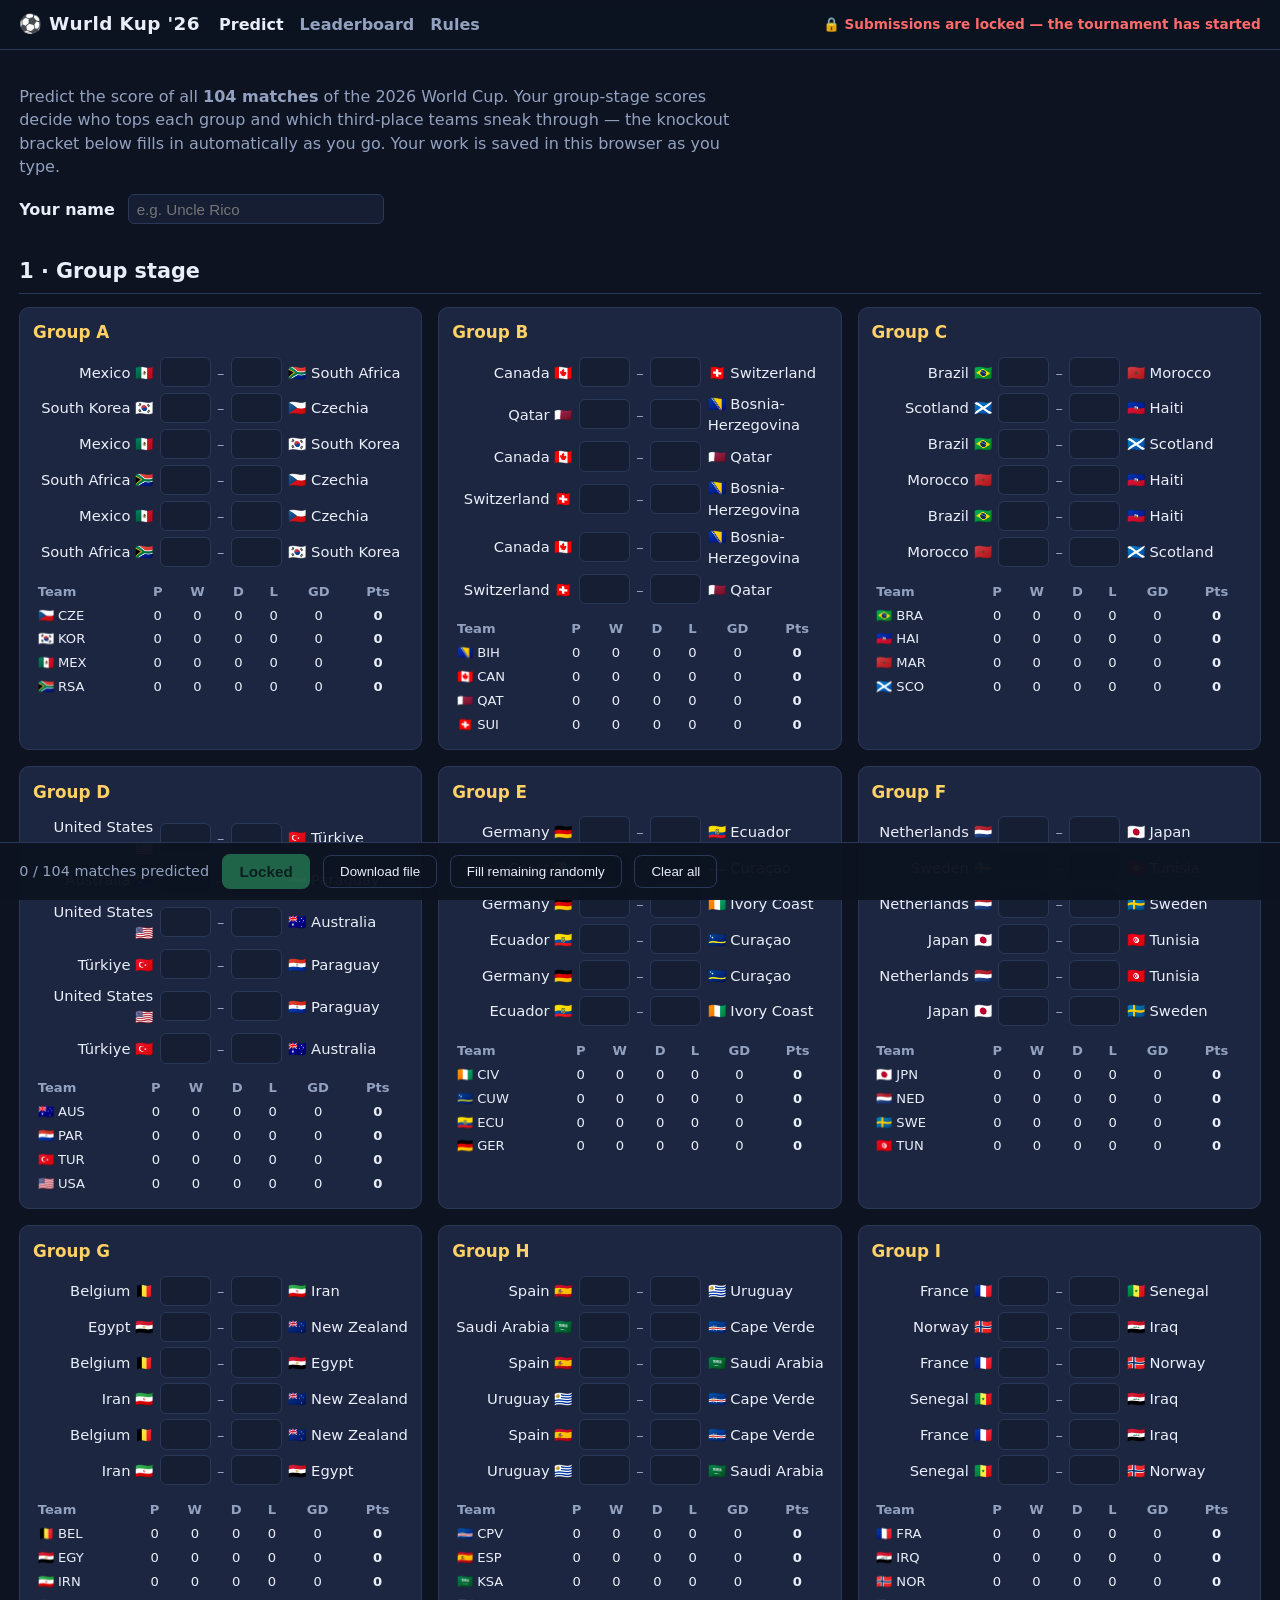
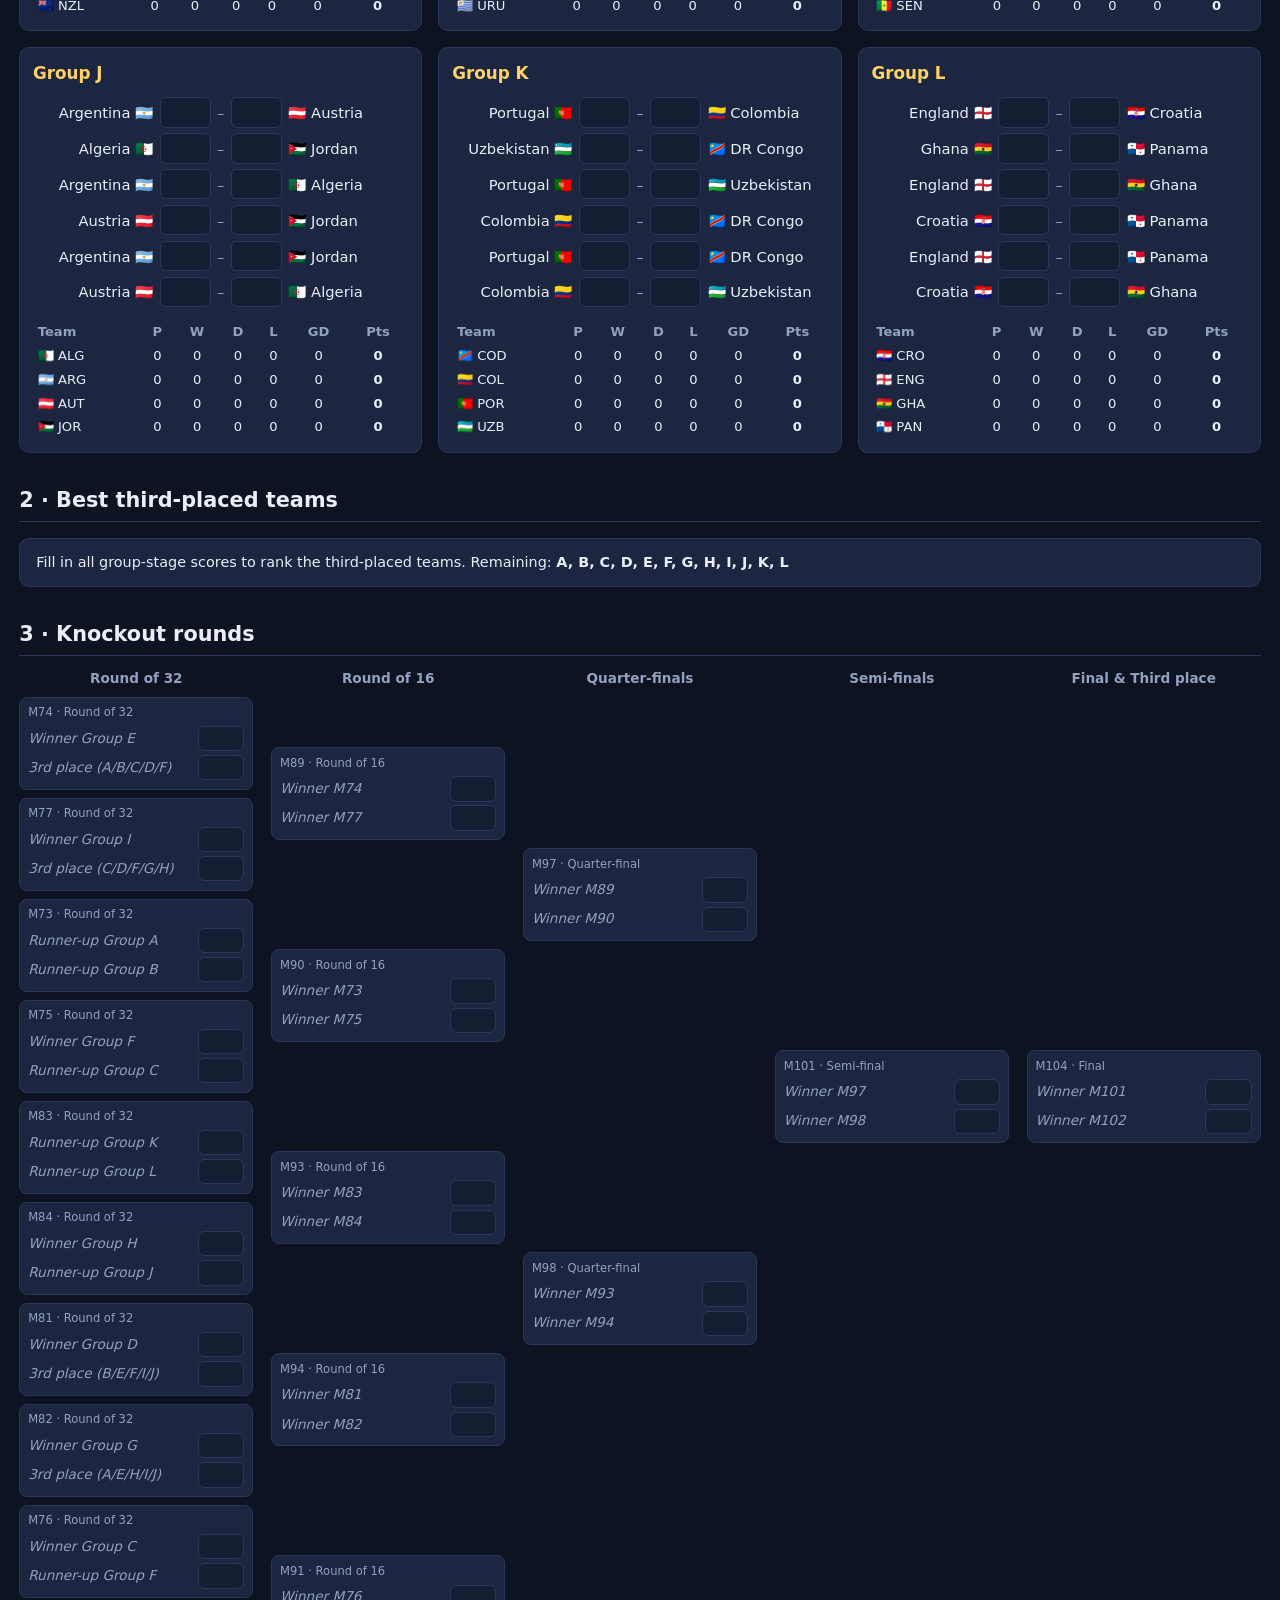
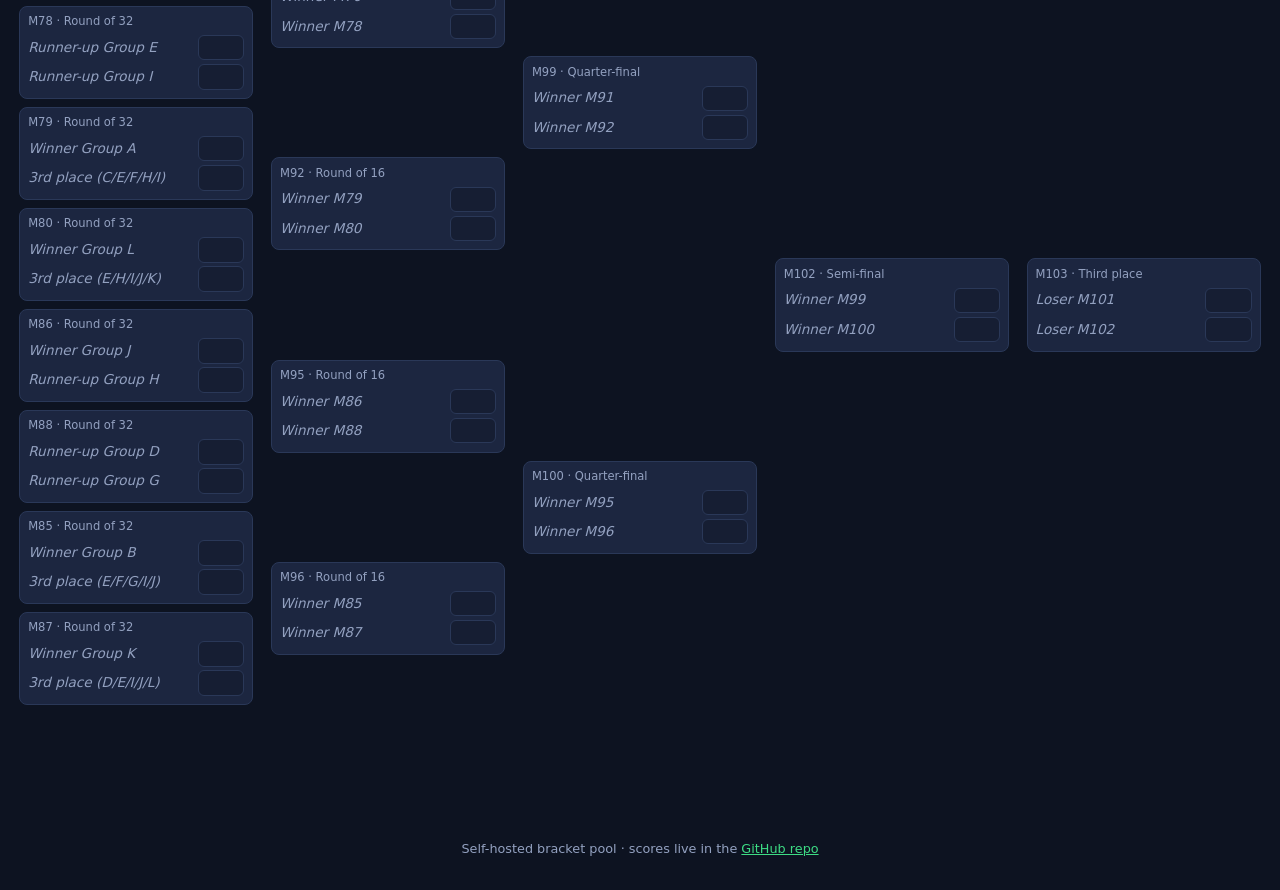
==== index.html @ 8d199bc7 "Add self-contained World Cup 2026 bracket prediction pool Static GitHub Pages site where friends and" ====
<!DOCTYPE html>
<html lang="en">
<head>
  <meta charset="UTF-8">
  <meta name="viewport" content="width=device-width, initial-scale=1.0">
  <title>Wurld Kup '26 — Bracket Predictions</title>
  <link rel="stylesheet" href="css/style.css">
  <link rel="icon" href="data:image/svg+xml,<svg xmlns=%22http://www.w3.org/2000/svg%22 viewBox=%220 0 100 100%22><text y=%22.9em%22 font-size=%2290%22>⚽</text></svg>">
</head>
<body>
  <header class="site">
    <h1><span class="ball">⚽</span>Wurld Kup '26</h1>
    <nav>
      <a href="index.html" class="active">Predict</a>
      <a href="leaderboard.html">Leaderboard</a>
      <a href="rules.html">Rules</a>
    </nav>
    <div id="lock-banner"></div>
  </header>

  <main>
    <div id="view-banner"></div>
    <p class="intro">
      Predict the score of all <strong>104 matches</strong> of the 2026 World Cup.
      Your group-stage scores decide who tops each group and which third-place teams
      sneak through — the knockout bracket below fills in automatically as you go.
      Your work is saved in this browser as you type.
    </p>

    <div class="field-row">
      <label for="display-name">Your name</label>
      <input type="text" id="display-name" maxlength="40" placeholder="e.g. Uncle Rico">
    </div>

    <h2 class="section">1 · Group stage</h2>
    <div class="groups-grid" id="groups-grid"></div>

    <h2 class="section">2 · Best third-placed teams</h2>
    <div id="thirds-panel">Fill in all group-stage scores to see which third-placed teams advance.</div>

    <h2 class="section">3 · Knockout rounds</h2>
    <div class="bracket-scroll">
      <div class="bracket" id="bracket"></div>
    </div>
    <div class="champ-banner" id="champ-banner"></div>
  </main>

  <div class="submit-bar" id="submit-bar">
    <span class="progress" id="progress"></span>
    <button class="primary" id="btn-submit">Submit bracket</button>
    <button class="ghost" id="btn-download">Download file</button>
    <button class="ghost" id="btn-random">Fill remaining randomly</button>
    <button class="ghost" id="btn-clear">Clear all</button>
  </div>

  <div id="modal-root"></div>

  <footer class="site">
    Self-hosted bracket pool · scores live in the
    <a id="repo-link" href="#">GitHub repo</a>
  </footer>

  <script type="module" src="js/app.js"></script>
</body>
</html>
---- css/style.css ----
:root {
  --bg: #0d1321;
  --bg-soft: #161e33;
  --card: #1c2640;
  --card-edge: #2a3858;
  --text: #e9eef9;
  --muted: #93a1c0;
  --accent: #3ddc84;
  --accent-2: #ffd166;
  --danger: #ff6b6b;
  --qualify: rgba(61, 220, 132, 0.14);
  --third: rgba(255, 209, 102, 0.12);
}

* { box-sizing: border-box; }

body {
  margin: 0;
  font-family: "Segoe UI", system-ui, -apple-system, sans-serif;
  background: var(--bg);
  color: var(--text);
  line-height: 1.45;
}

a { color: var(--accent); }

header.site {
  position: sticky;
  top: 0;
  z-index: 50;
  background: rgba(13, 19, 33, 0.95);
  backdrop-filter: blur(6px);
  border-bottom: 1px solid var(--card-edge);
  padding: 0.7rem 1.2rem;
  display: flex;
  align-items: center;
  gap: 1.2rem;
  flex-wrap: wrap;
}

header.site h1 {
  font-size: 1.15rem;
  margin: 0;
  letter-spacing: 0.02em;
}

header.site h1 .ball { margin-right: 0.4rem; }

header.site nav { display: flex; gap: 1rem; }
header.site nav a { color: var(--muted); text-decoration: none; font-weight: 600; }
header.site nav a:hover, header.site nav a.active { color: var(--text); }

#lock-banner {
  margin-left: auto;
  font-size: 0.85rem;
  color: var(--accent-2);
}
#lock-banner.locked { color: var(--danger); font-weight: 700; }

main { max-width: 1280px; margin: 0 auto; padding: 1.2rem; }

.intro { color: var(--muted); max-width: 70ch; }

.notice {
  background: var(--bg-soft);
  border: 1px solid var(--card-edge);
  border-left: 4px solid var(--accent-2);
  padding: 0.7rem 1rem;
  border-radius: 8px;
  margin: 1rem 0;
}
.notice.error { border-left-color: var(--danger); }

h2.section {
  margin: 2rem 0 0.8rem;
  font-size: 1.3rem;
  border-bottom: 1px solid var(--card-edge);
  padding-bottom: 0.4rem;
}

.field-row { display: flex; gap: 0.8rem; align-items: center; flex-wrap: wrap; margin: 0.8rem 0; }
.field-row label { font-weight: 600; }

input[type="text"], input[type="number"], select {
  background: var(--bg-soft);
  color: var(--text);
  border: 1px solid var(--card-edge);
  border-radius: 6px;
  padding: 0.35rem 0.5rem;
  font-size: 0.95rem;
}
input[type="text"] { min-width: 16rem; }
input[type="number"] { width: 3.2rem; text-align: center; }
input:focus { outline: 2px solid var(--accent); outline-offset: -1px; }
input:disabled, select:disabled { opacity: 0.6; }

/* Group cards */
.groups-grid {
  display: grid;
  grid-template-columns: repeat(auto-fill, minmax(330px, 1fr));
  gap: 1rem;
}

.group-card {
  background: var(--card);
  border: 1px solid var(--card-edge);
  border-radius: 10px;
  padding: 0.8rem;
}
.group-card h3 { margin: 0 0 0.6rem; font-size: 1.05rem; color: var(--accent-2); }

.gmatch {
  display: grid;
  grid-template-columns: 1fr auto auto auto 1fr;
  align-items: center;
  gap: 0.4rem;
  padding: 0.18rem 0;
  font-size: 0.92rem;
}
.gmatch .t-home { text-align: right; }
.gmatch .t-away { text-align: left; }
.gmatch .dash { color: var(--muted); }

table.mini-table {
  width: 100%;
  margin-top: 0.6rem;
  border-collapse: collapse;
  font-size: 0.82rem;
}
table.mini-table th, table.mini-table td { padding: 0.15rem 0.3rem; text-align: center; }
table.mini-table th { color: var(--muted); font-weight: 600; }
table.mini-table td:first-child, table.mini-table th:first-child { text-align: left; }
table.mini-table tr.q1, table.mini-table tr.q2 { background: var(--qualify); }
table.mini-table tr.q3 { background: var(--third); }

/* Thirds panel */
#thirds-panel {
  background: var(--card);
  border: 1px solid var(--card-edge);
  border-radius: 10px;
  padding: 0.8rem 1rem;
  margin: 1rem 0;
  font-size: 0.9rem;
}
#thirds-panel .third-chip {
  display: inline-block;
  margin: 0.15rem 0.3rem 0.15rem 0;
  padding: 0.15rem 0.55rem;
  border-radius: 999px;
  background: var(--bg-soft);
  border: 1px solid var(--card-edge);
}
#thirds-panel .third-chip.in { border-color: var(--accent); }
#thirds-panel .third-chip.out { opacity: 0.45; }

/* Bracket */
.bracket-scroll { overflow-x: auto; padding-bottom: 0.8rem; }
.bracket {
  display: flex;
  gap: 1.1rem;
  min-width: 1150px;
  align-items: stretch;
}
.round-col { display: flex; flex-direction: column; flex: 1; min-width: 180px; }
.round-col h4 { text-align: center; margin: 0 0 0.5rem; color: var(--muted); font-size: 0.85rem; }
.round-col .matches {
  display: flex;
  flex-direction: column;
  justify-content: space-around;
  flex: 1;
  gap: 0.5rem;
}

.ko-match {
  background: var(--card);
  border: 1px solid var(--card-edge);
  border-radius: 8px;
  padding: 0.4rem 0.5rem;
  font-size: 0.85rem;
}
.ko-match .mnum { color: var(--muted); font-size: 0.72rem; margin-bottom: 0.2rem; }
.ko-row {
  display: grid;
  grid-template-columns: 1fr auto;
  align-items: center;
  gap: 0.4rem;
  padding: 0.12rem 0;
}
.ko-row .team { overflow: hidden; text-overflow: ellipsis; white-space: nowrap; }
.ko-row .team.tbd { color: var(--muted); font-style: italic; }
.ko-row .team.adv { color: var(--accent); font-weight: 700; }
.ko-match input[type="number"] { width: 2.9rem; padding: 0.2rem 0.3rem; }
.pens-row { margin-top: 0.3rem; font-size: 0.78rem; color: var(--accent-2); display: flex; gap: 0.5rem; align-items: center; flex-wrap: wrap; }
.pens-row button {
  background: var(--bg-soft);
  color: var(--text);
  border: 1px solid var(--card-edge);
  border-radius: 6px;
  padding: 0.1rem 0.5rem;
  cursor: pointer;
  font-size: 0.78rem;
}
.pens-row button.sel { border-color: var(--accent); color: var(--accent); font-weight: 700; }

.champ-banner {
  margin-top: 0.8rem;
  text-align: center;
  font-size: 1.2rem;
}
.champ-banner strong { color: var(--accent-2); }

/* Submit bar */
.submit-bar {
  position: sticky;
  bottom: 0;
  background: rgba(13, 19, 33, 0.97);
  border-top: 1px solid var(--card-edge);
  padding: 0.7rem 1.2rem;
  display: flex;
  gap: 0.8rem;
  align-items: center;
  flex-wrap: wrap;
  z-index: 40;
}
.submit-bar .progress { color: var(--muted); font-size: 0.9rem; }

button.primary, a.button-primary {
  background: var(--accent);
  color: #07301c;
  font-weight: 700;
  border: none;
  border-radius: 8px;
  padding: 0.55rem 1.1rem;
  font-size: 0.95rem;
  cursor: pointer;
  text-decoration: none;
  display: inline-block;
}
button.primary:disabled { opacity: 0.4; cursor: not-allowed; }
button.ghost {
  background: transparent;
  color: var(--text);
  border: 1px solid var(--card-edge);
  border-radius: 8px;
  padding: 0.5rem 1rem;
  cursor: pointer;
}

/* Modal */
.modal-backdrop {
  position: fixed; inset: 0;
  background: rgba(0, 0, 0, 0.65);
  display: flex; align-items: center; justify-content: center;
  z-index: 100;
  padding: 1rem;
}
.modal {
  background: var(--card);
  border: 1px solid var(--card-edge);
  border-radius: 12px;
  max-width: 560px;
  width: 100%;
  padding: 1.2rem 1.4rem;
  max-height: 90vh;
  overflow-y: auto;
}
.modal h3 { margin-top: 0; }
.modal ol { padding-left: 1.2rem; }
.modal .errors { color: var(--danger); }
.modal textarea {
  width: 100%; height: 6rem;
  background: var(--bg-soft); color: var(--muted);
  border: 1px solid var(--card-edge); border-radius: 6px;
  font-family: monospace; font-size: 0.75rem;
}

/* Leaderboard */
table.board {
  width: 100%;
  border-collapse: collapse;
  font-size: 0.92rem;
}
table.board th, table.board td {
  padding: 0.45rem 0.6rem;
  text-align: right;
  border-bottom: 1px solid var(--card-edge);
}
table.board th:nth-child(-n+2), table.board td:nth-child(-n+2) { text-align: left; }
table.board th { color: var(--muted); font-size: 0.8rem; text-transform: uppercase; letter-spacing: 0.05em; }
table.board tr.expandable { cursor: pointer; }
table.board tr.expandable:hover { background: var(--bg-soft); }
table.board td.total { font-weight: 700; color: var(--accent); }
table.board tr.rank-1 td:first-child::before { content: "🏆 "; }

.detail-row td { background: var(--bg-soft); padding: 0.6rem 1rem; }
table.detail {
  width: 100%; border-collapse: collapse; font-size: 0.82rem;
}
table.detail th, table.detail td { padding: 0.2rem 0.5rem; text-align: left; border-bottom: 1px solid var(--card-edge); }
table.detail td.pts { text-align: right; }
table.detail tr.scored td.pts { color: var(--accent); font-weight: 600; }

.rules-box {
  background: var(--card);
  border: 1px solid var(--card-edge);
  border-radius: 10px;
  padding: 1rem 1.3rem;
  margin: 1rem 0;
}
.rules-box table { border-collapse: collapse; margin: 0.5rem 0; }
.rules-box th, .rules-box td { border: 1px solid var(--card-edge); padding: 0.3rem 0.7rem; font-size: 0.88rem; }

footer.site {
  text-align: center;
  color: var(--muted);
  font-size: 0.8rem;
  padding: 2rem 1rem;
}
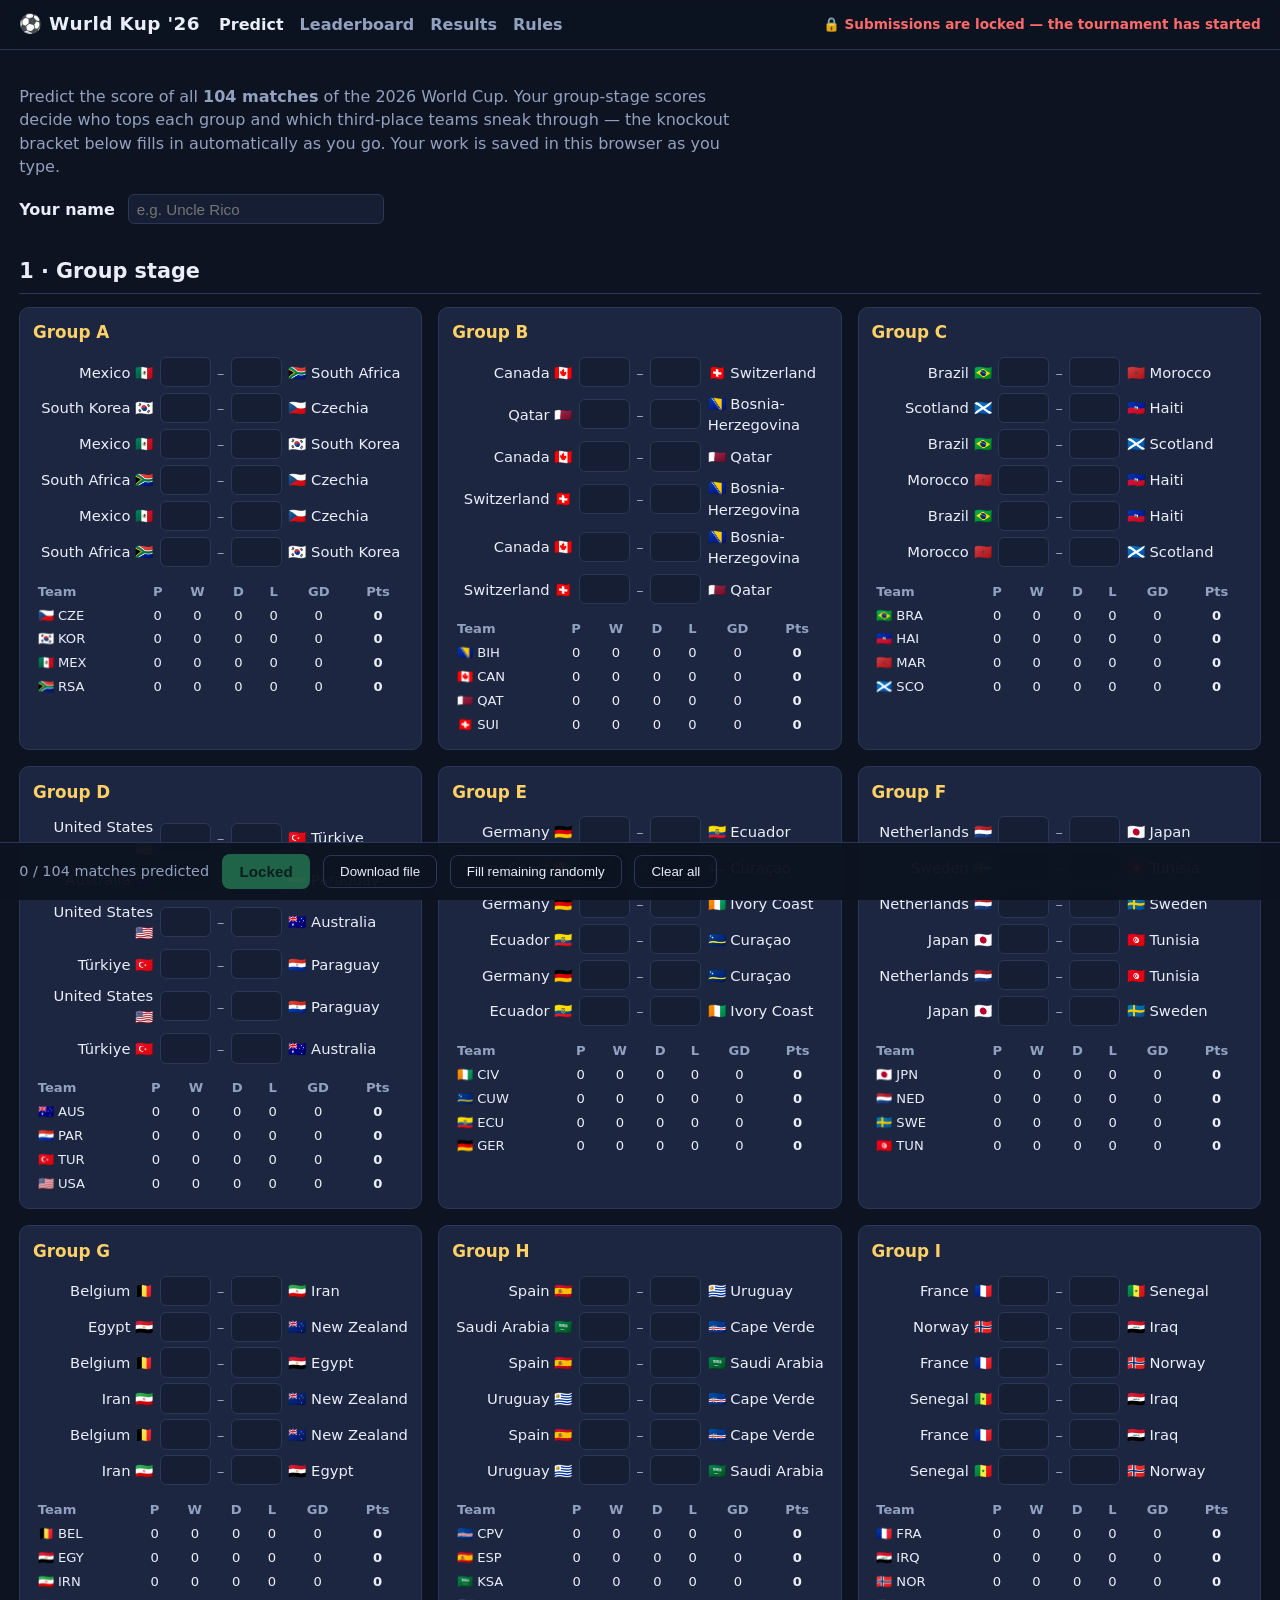
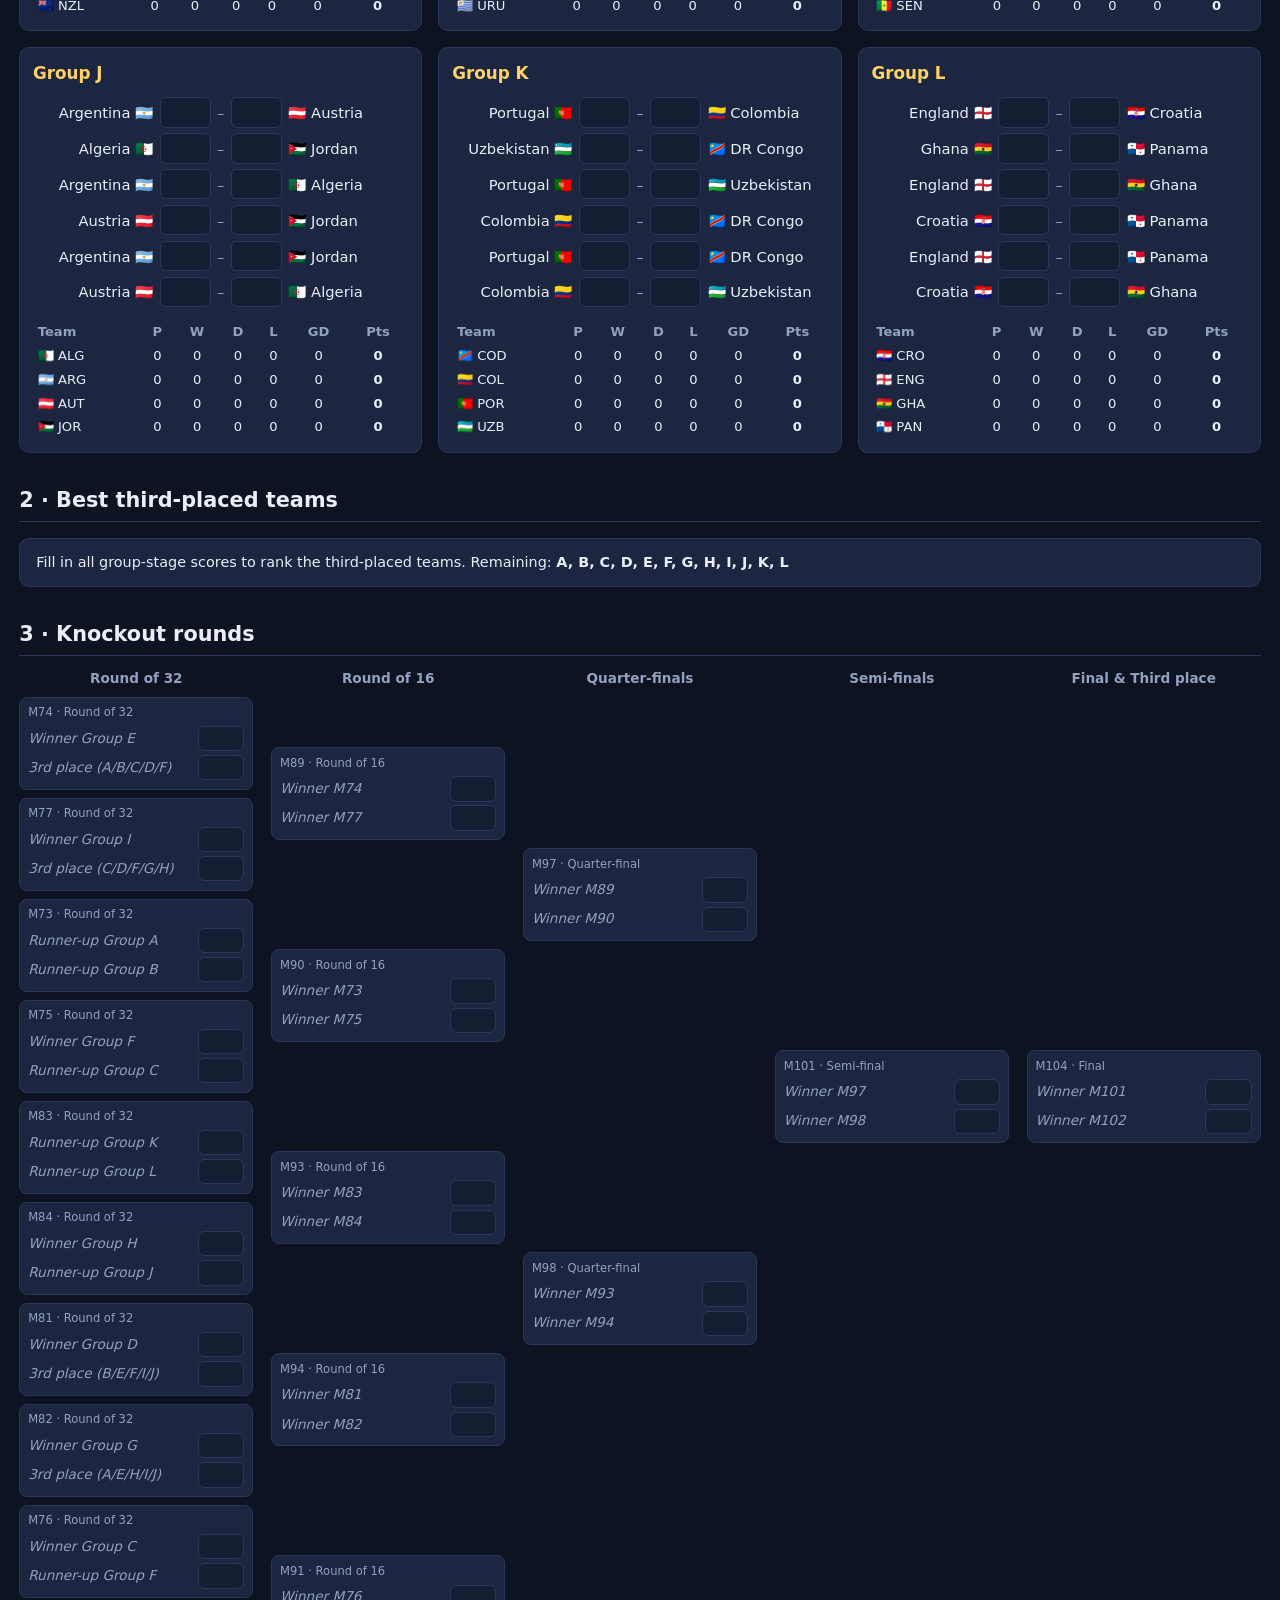
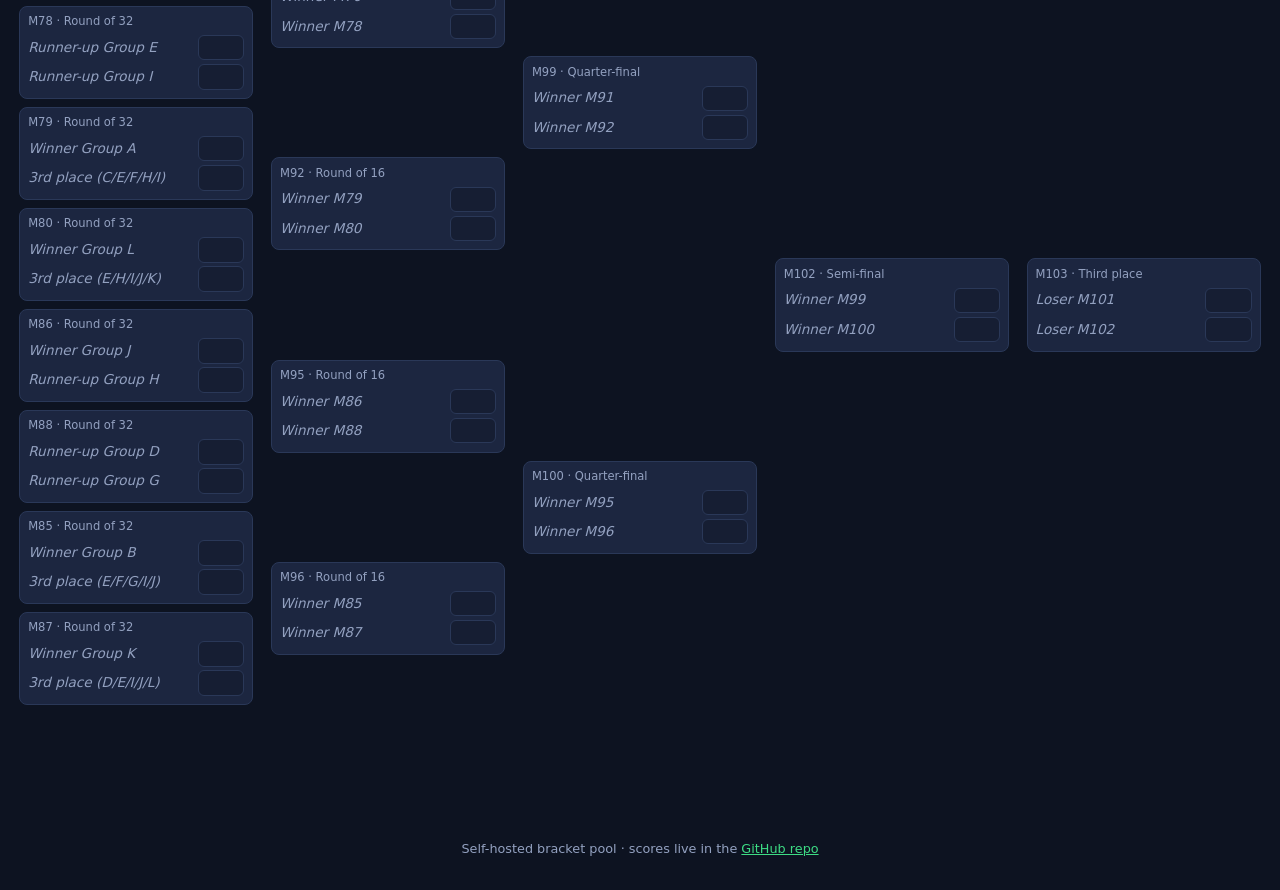
==== commit 2cbc3637: "Add Results tab: chronological schedule with per-match predictions New results.html + js/results.js " ====
--- a/index.html
+++ b/index.html
@@ -2,6 +2,7 @@
 <html lang="en">
 <head>
   <meta charset="UTF-8">
+  <meta name="robots" content="noindex, nofollow">
   <meta name="viewport" content="width=device-width, initial-scale=1.0">
   <title>Wurld Kup '26 — Bracket Predictions</title>
   <link rel="stylesheet" href="css/style.css">
@@ -13,6 +14,7 @@
     <nav>
       <a href="index.html" class="active">Predict</a>
       <a href="leaderboard.html">Leaderboard</a>
+      <a href="results.html">Results</a>
       <a href="rules.html">Rules</a>
     </nav>
     <div id="lock-banner"></div>
--- a/css/style.css
+++ b/css/style.css
@@ -316,3 +316,55 @@
   font-size: 0.8rem;
   padding: 2rem 1rem;
 }
+
+/* ---------------------------------------------------------------------------
+   Results / schedule page */
+.schedule { display: flex; flex-direction: column; gap: 1.4rem; }
+.sched-section > h3 {
+  margin: 0 0 0.5rem;
+  font-size: 0.95rem;
+  color: var(--accent-2);
+  border-bottom: 1px solid var(--card-edge);
+  padding-bottom: 0.3rem;
+}
+.match-list { display: flex; flex-direction: column; gap: 0.35rem; }
+.match-row {
+  display: grid;
+  grid-template-columns: 5.6rem 1fr 3.6rem 1fr 1.2rem;
+  align-items: center;
+  gap: 0.5rem;
+  padding: 0.5rem 0.8rem;
+  background: var(--card);
+  border: 1px solid var(--card-edge);
+  border-left: 3px solid var(--card-edge);
+  border-radius: 8px;
+  cursor: pointer;
+}
+.match-row:hover { background: var(--bg-soft); }
+.match-row.played { border-left-color: var(--accent); }
+.match-row .tag { color: var(--muted); font-size: 0.72rem; white-space: nowrap; }
+.match-row .side { overflow: hidden; text-overflow: ellipsis; white-space: nowrap; }
+.match-row .side.home { text-align: right; }
+.match-row .side.away { text-align: left; }
+.match-row .score { font-weight: 700; text-align: center; }
+.match-row .score.tbd { color: var(--muted); font-weight: 400; font-style: italic; }
+.match-row .chev { color: var(--muted); text-align: center; font-size: 0.8rem; }
+.match-detail {
+  background: var(--bg-soft);
+  border: 1px solid var(--card-edge);
+  border-radius: 8px;
+  padding: 0.55rem 0.9rem;
+  margin: 0.1rem 0 0.25rem;
+}
+.match-detail .match-result { margin: 0 0 0.4rem; font-size: 0.9rem; }
+.match-detail .match-result.muted { color: var(--muted); font-style: italic; }
+.match-detail table.detail { width: 100%; }
+
+@media (max-width: 560px) {
+  .match-row { grid-template-columns: 1fr 3rem 1fr; grid-template-areas: "tag tag chev" "home score away"; }
+  .match-row .tag { grid-area: tag; }
+  .match-row .chev { grid-area: chev; }
+  .match-row .side.home { grid-area: home; }
+  .match-row .score { grid-area: score; }
+  .match-row .side.away { grid-area: away; }
+}
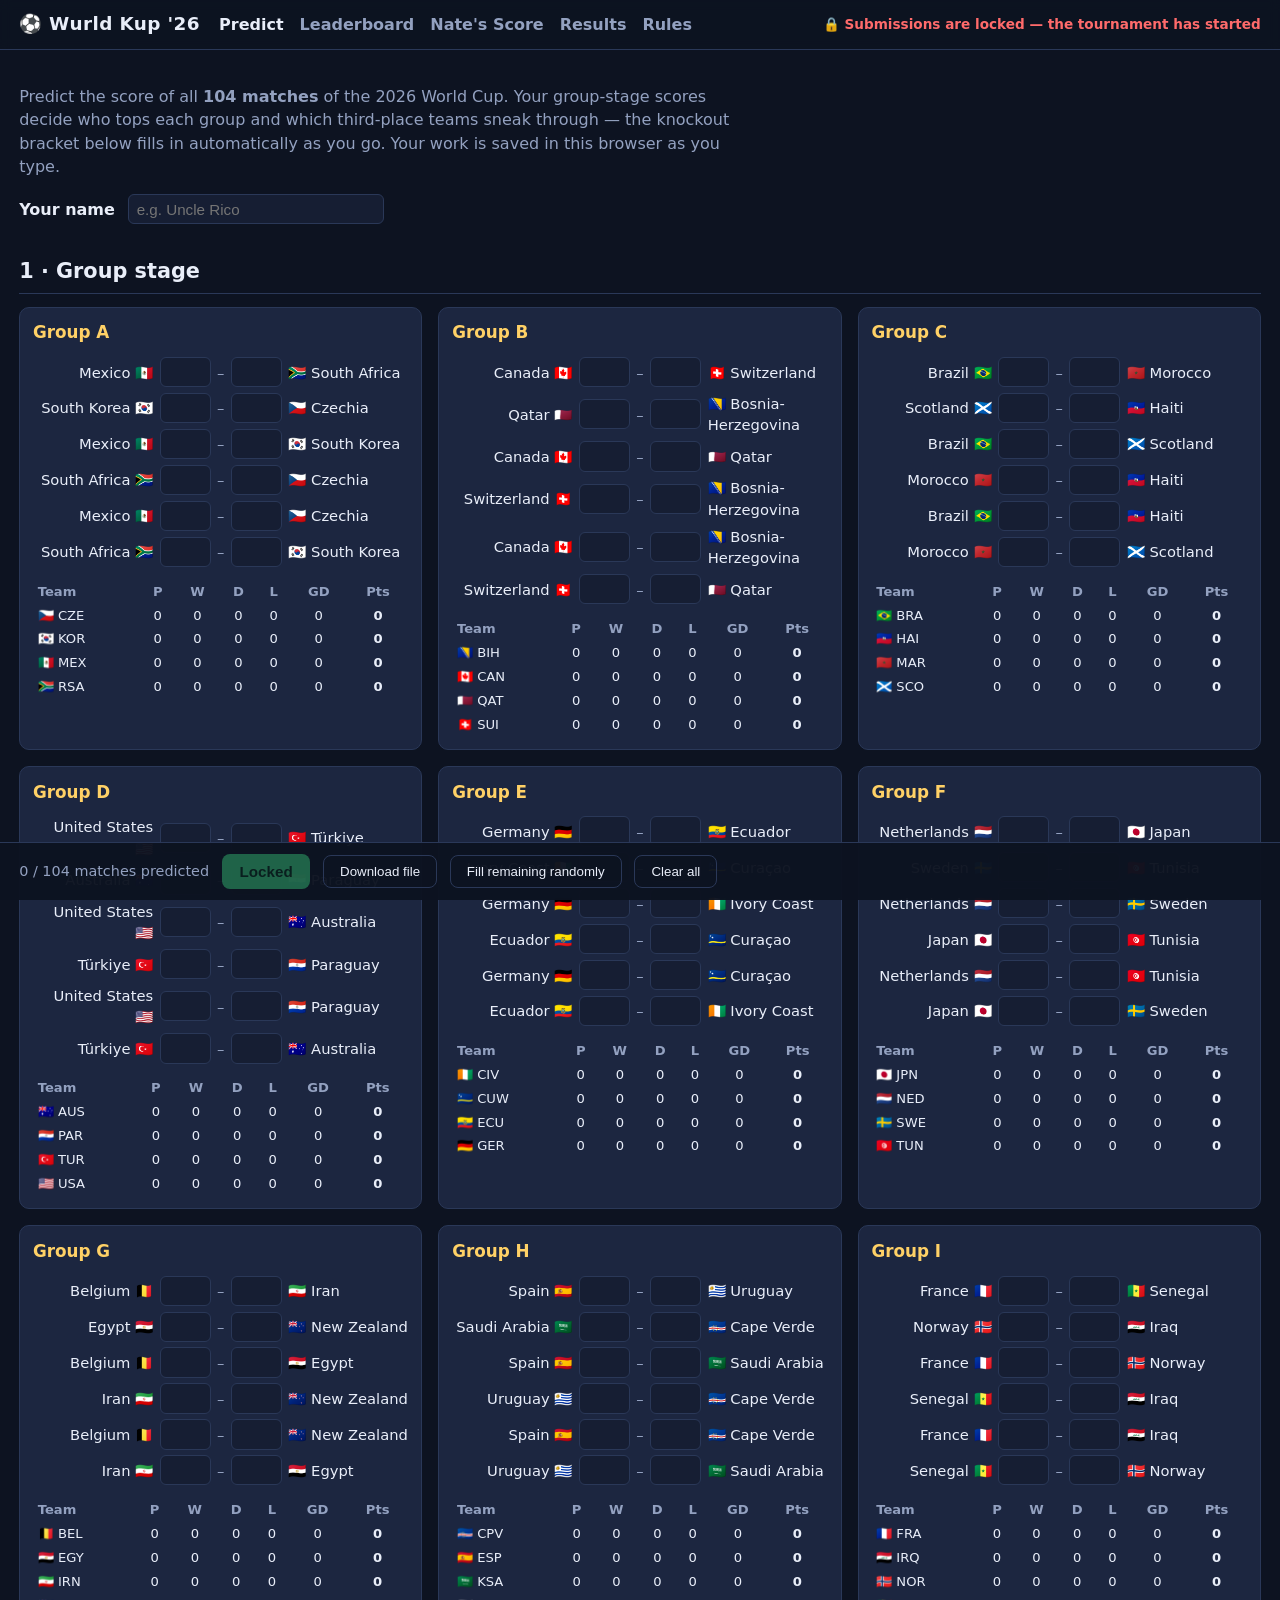
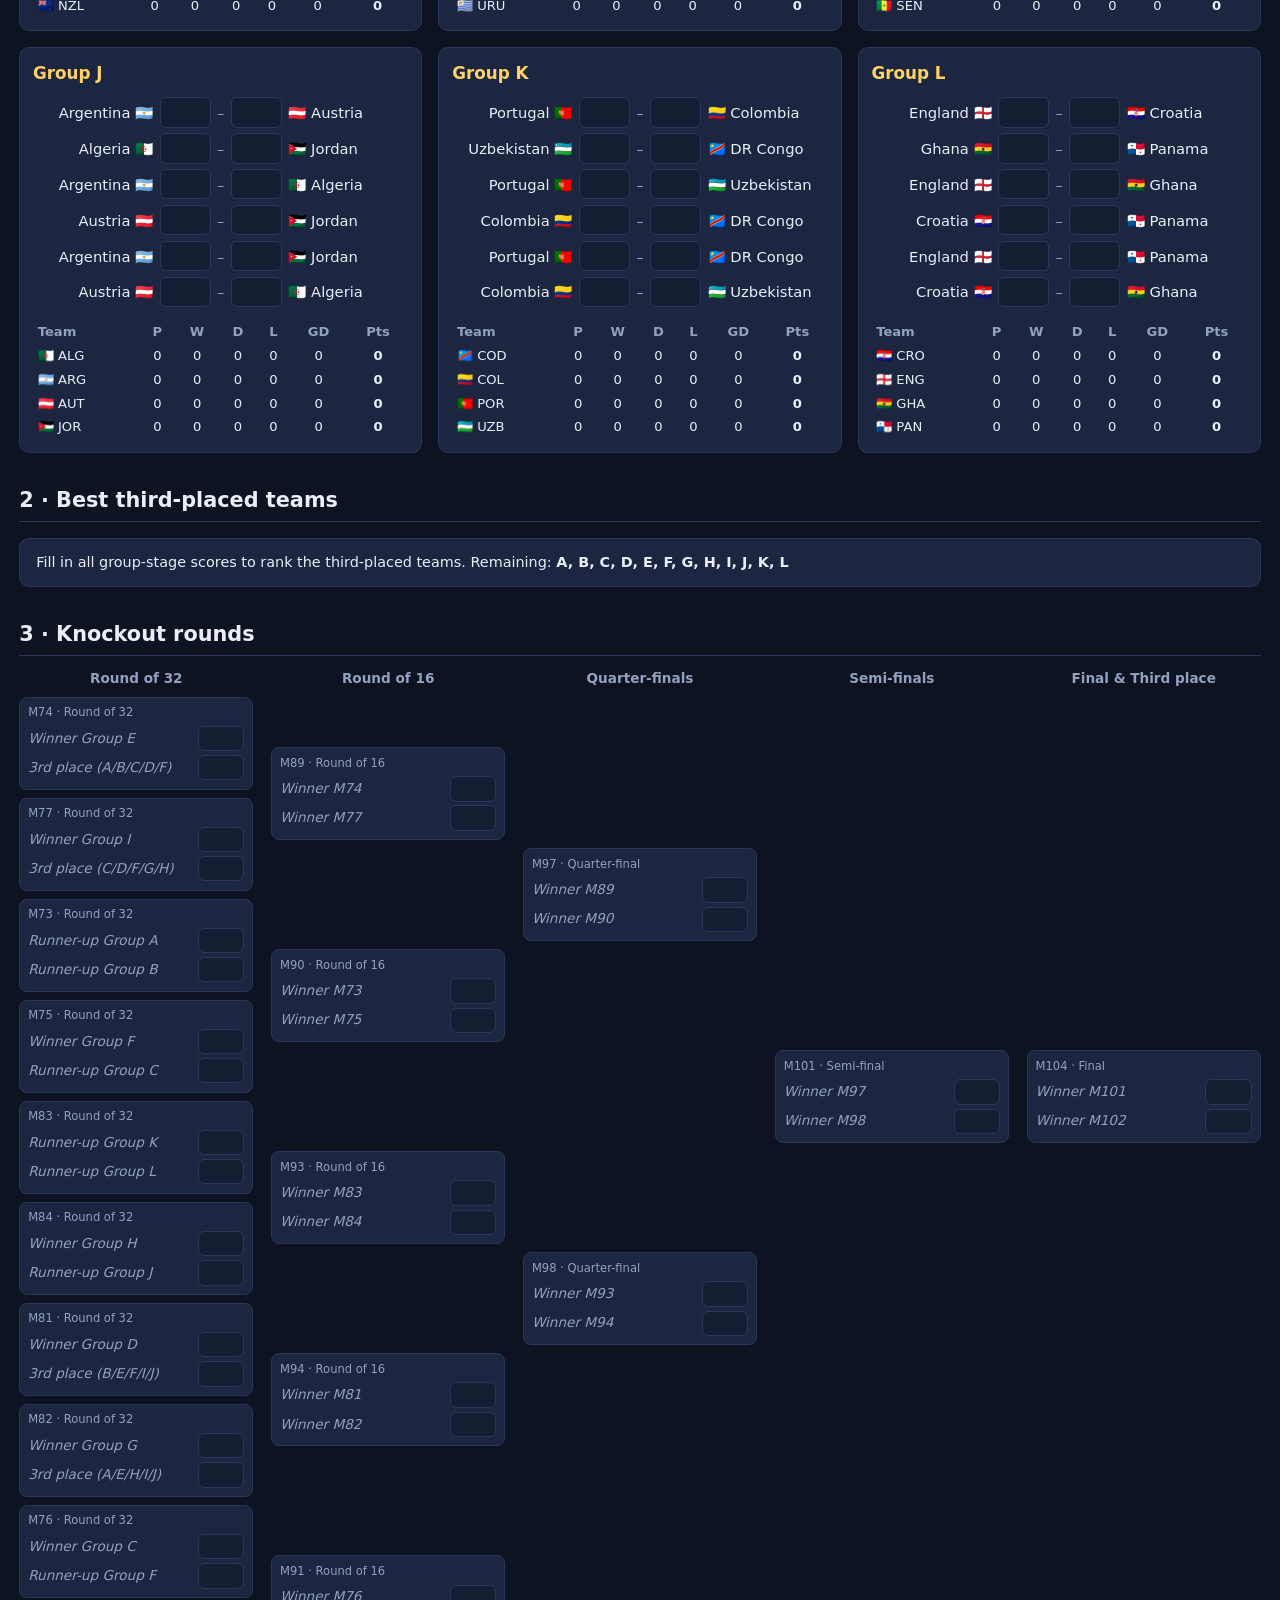
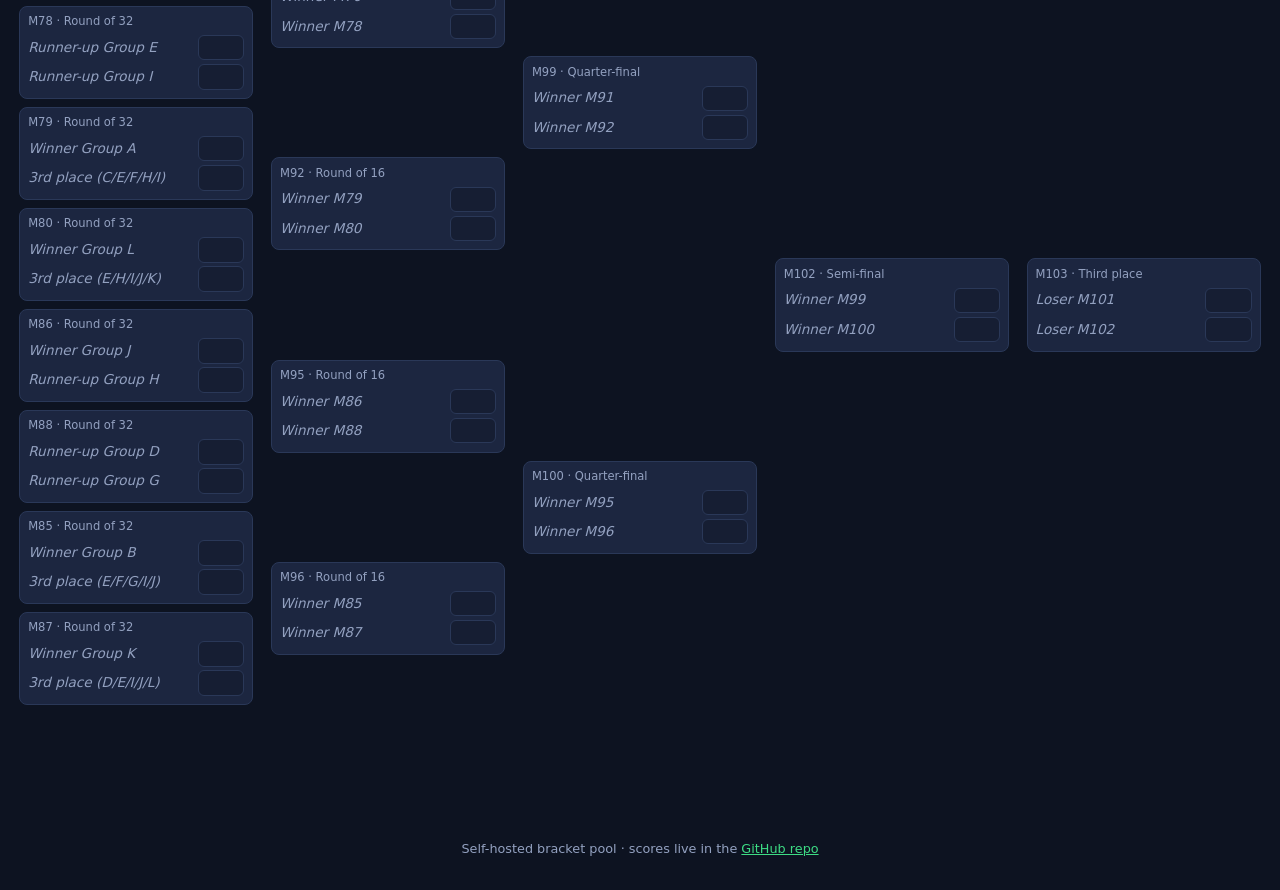
==== commit e18876fd: "Add Nate's Score tab with original scoring Add a new "Nate's Score" leaderboard tab that scores brac" ====
--- a/index.html
+++ b/index.html
@@ -14,6 +14,7 @@
     <nav>
       <a href="index.html" class="active">Predict</a>
       <a href="leaderboard.html">Leaderboard</a>
+      <a href="nates-score.html">Nate's Score</a>
       <a href="results.html">Results</a>
       <a href="rules.html">Rules</a>
     </nav>
--- a/css/style.css
+++ b/css/style.css
@@ -356,6 +356,7 @@
   padding: 0.55rem 0.9rem;
   margin: 0.1rem 0 0.25rem;
 }
+.match-detail .match-meta { margin: 0 0 0.3rem; font-size: 0.75rem; color: var(--muted); }
 .match-detail .match-result { margin: 0 0 0.4rem; font-size: 0.9rem; }
 .match-detail .match-result.muted { color: var(--muted); font-style: italic; }
 .match-detail table.detail { width: 100%; }
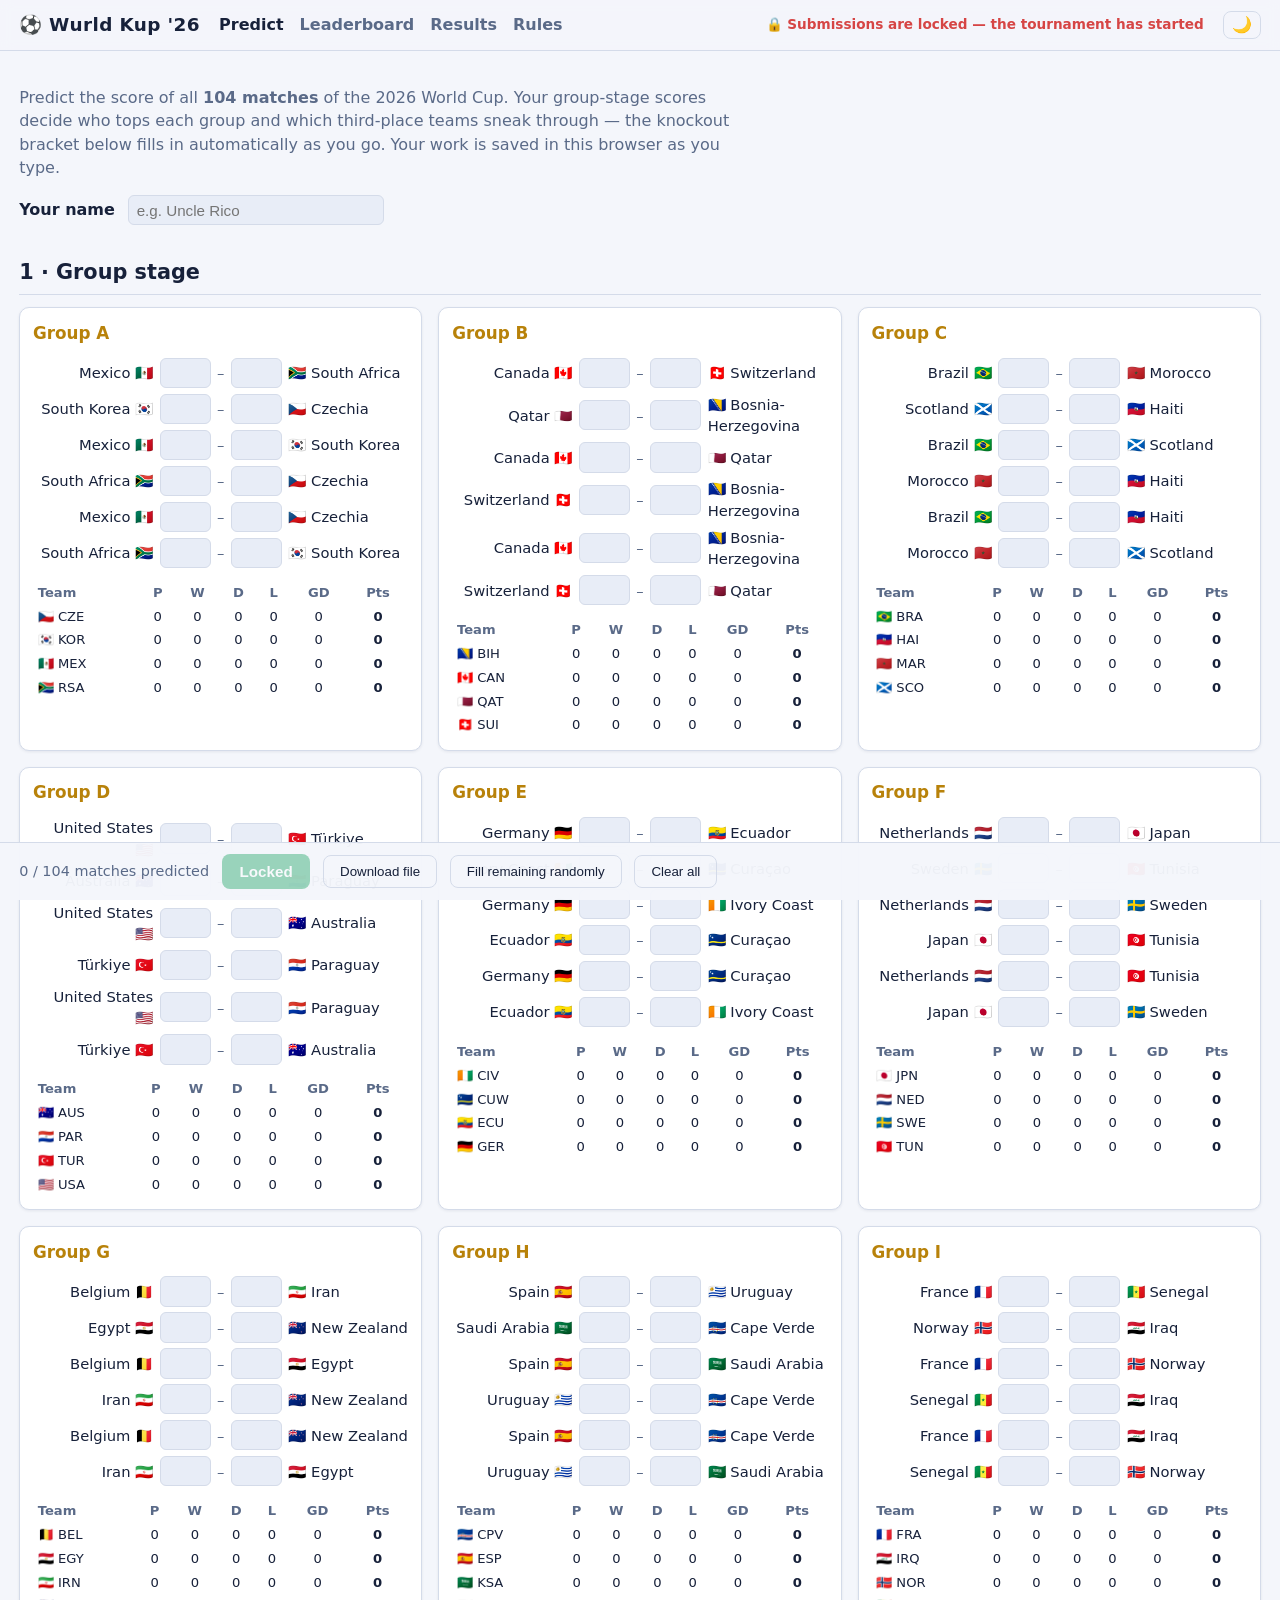
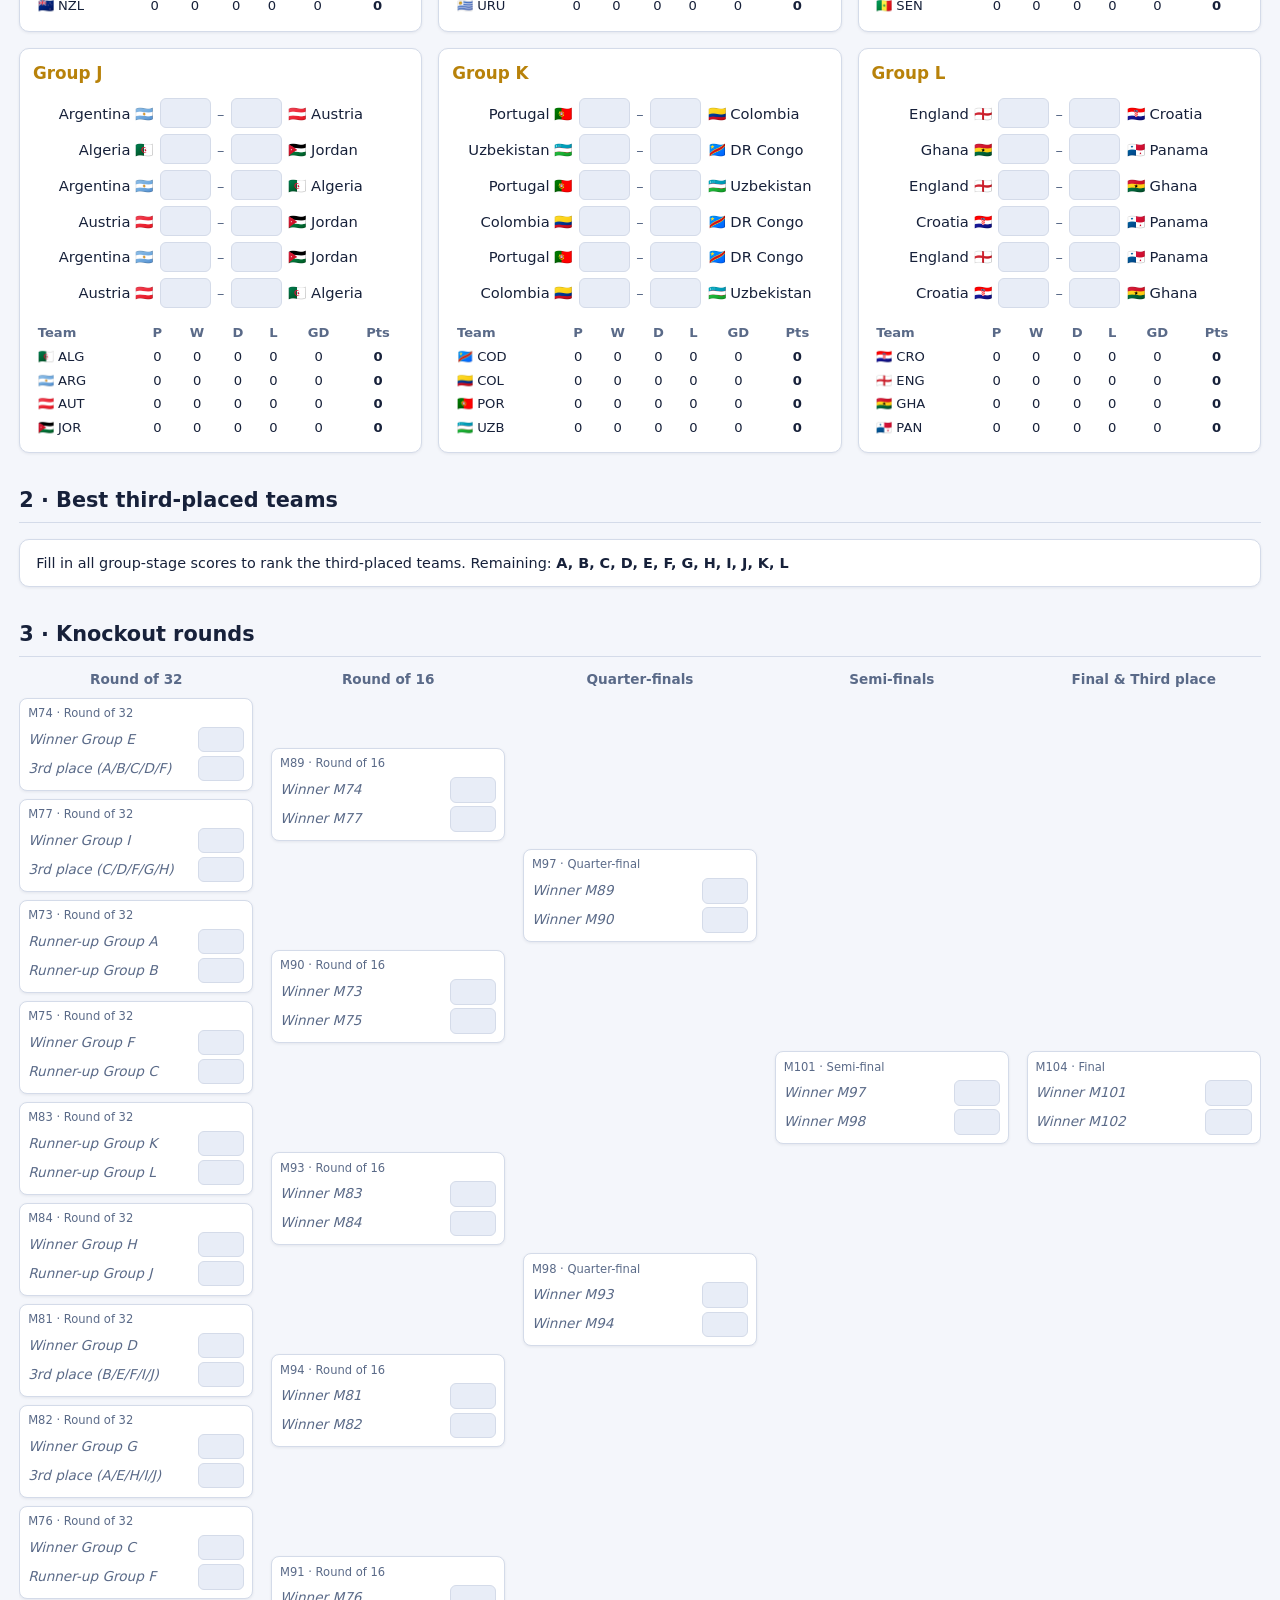
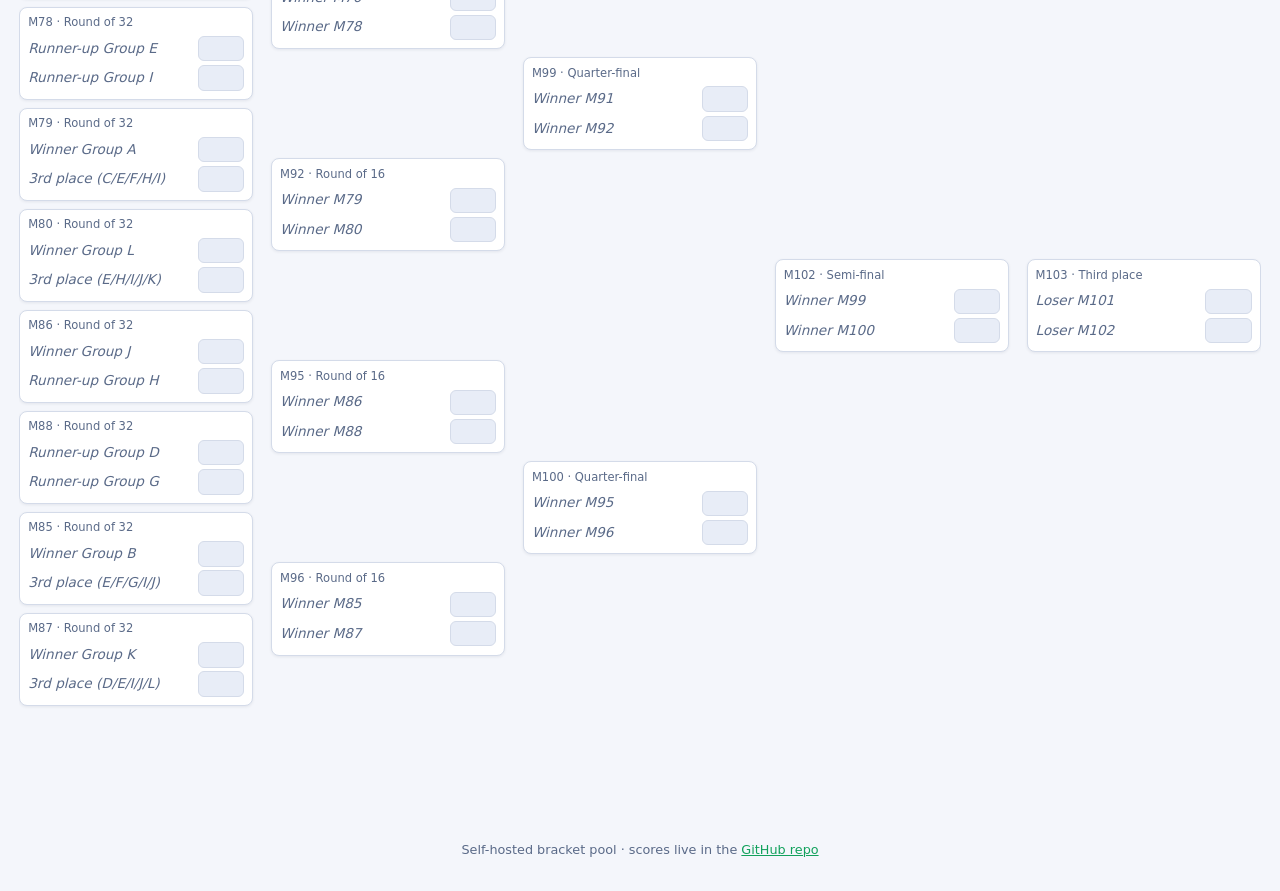
==== commit 95c4ff05: "Add light mode with theme toggle Introduce a light color palette alongside the existing dark one, dr" ====
--- a/index.html
+++ b/index.html
@@ -6,6 +6,7 @@
   <meta name="viewport" content="width=device-width, initial-scale=1.0">
   <title>Wurld Kup '26 — Bracket Predictions</title>
   <link rel="stylesheet" href="css/style.css">
+  <script src="js/theme.js"></script>
   <link rel="icon" href="data:image/svg+xml,<svg xmlns=%22http://www.w3.org/2000/svg%22 viewBox=%220 0 100 100%22><text y=%22.9em%22 font-size=%2290%22>⚽</text></svg>">
 </head>
 <body>
@@ -14,7 +15,6 @@
     <nav>
       <a href="index.html" class="active">Predict</a>
       <a href="leaderboard.html">Leaderboard</a>
-      <a href="nates-score.html">Nate's Score</a>
       <a href="results.html">Results</a>
       <a href="rules.html">Rules</a>
     </nav>
--- a/css/style.css
+++ b/css/style.css
@@ -10,6 +10,54 @@
   --danger: #ff6b6b;
   --qualify: rgba(61, 220, 132, 0.14);
   --third: rgba(255, 209, 102, 0.12);
+  /* Themeable chrome */
+  --header-bg: rgba(13, 19, 33, 0.95);
+  --bar-bg: rgba(13, 19, 33, 0.97);
+  --on-accent: #07301c;
+  --shadow: none;
+  color-scheme: dark;
+}
+
+/* Light theme — applied either by explicit toggle or by system preference
+   (unless the user has explicitly chosen dark). */
+:root[data-theme="light"] {
+  --bg: #f4f6fb;
+  --bg-soft: #e8edf7;
+  --card: #ffffff;
+  --card-edge: #d4dbe9;
+  --text: #17213a;
+  --muted: #5a6a88;
+  --accent: #12a15c;
+  --accent-2: #b8820a;
+  --danger: #d64545;
+  --qualify: rgba(18, 161, 92, 0.12);
+  --third: rgba(184, 130, 10, 0.13);
+  --header-bg: rgba(244, 246, 251, 0.9);
+  --bar-bg: rgba(244, 246, 251, 0.97);
+  --on-accent: #ffffff;
+  --shadow: 0 1px 3px rgba(23, 33, 58, 0.08);
+  color-scheme: light;
+}
+
+@media (prefers-color-scheme: light) {
+  :root:not([data-theme="dark"]) {
+    --bg: #f4f6fb;
+    --bg-soft: #e8edf7;
+    --card: #ffffff;
+    --card-edge: #d4dbe9;
+    --text: #17213a;
+    --muted: #5a6a88;
+    --accent: #12a15c;
+    --accent-2: #b8820a;
+    --danger: #d64545;
+    --qualify: rgba(18, 161, 92, 0.12);
+    --third: rgba(184, 130, 10, 0.13);
+    --header-bg: rgba(244, 246, 251, 0.9);
+    --bar-bg: rgba(244, 246, 251, 0.97);
+    --on-accent: #ffffff;
+    --shadow: 0 1px 3px rgba(23, 33, 58, 0.08);
+    color-scheme: light;
+  }
 }
 
 * { box-sizing: border-box; }
@@ -28,7 +76,7 @@
   position: sticky;
   top: 0;
   z-index: 50;
-  background: rgba(13, 19, 33, 0.95);
+  background: var(--header-bg);
   backdrop-filter: blur(6px);
   border-bottom: 1px solid var(--card-edge);
   padding: 0.7rem 1.2rem;
@@ -50,6 +98,20 @@
 header.site nav a { color: var(--muted); text-decoration: none; font-weight: 600; }
 header.site nav a:hover, header.site nav a.active { color: var(--text); }
 
+.theme-toggle {
+  background: transparent;
+  border: 1px solid var(--card-edge);
+  color: var(--muted);
+  border-radius: 8px;
+  padding: 0.3rem 0.5rem;
+  font-size: 1rem;
+  line-height: 1;
+  cursor: pointer;
+}
+.theme-toggle:hover { color: var(--text); border-color: var(--muted); }
+/* Pushed to the far right on pages that have no #lock-banner to do it. */
+.theme-toggle.push { margin-left: auto; }
+
 #lock-banner {
   margin-left: auto;
   font-size: 0.85rem;
@@ -106,6 +168,7 @@
   border: 1px solid var(--card-edge);
   border-radius: 10px;
   padding: 0.8rem;
+  box-shadow: var(--shadow);
 }
 .group-card h3 { margin: 0 0 0.6rem; font-size: 1.05rem; color: var(--accent-2); }
 
@@ -141,6 +204,7 @@
   padding: 0.8rem 1rem;
   margin: 1rem 0;
   font-size: 0.9rem;
+  box-shadow: var(--shadow);
 }
 #thirds-panel .third-chip {
   display: inline-block;
@@ -177,6 +241,7 @@
   border-radius: 8px;
   padding: 0.4rem 0.5rem;
   font-size: 0.85rem;
+  box-shadow: var(--shadow);
 }
 .ko-match .mnum { color: var(--muted); font-size: 0.72rem; margin-bottom: 0.2rem; }
 .ko-row {
@@ -213,7 +278,7 @@
 .submit-bar {
   position: sticky;
   bottom: 0;
-  background: rgba(13, 19, 33, 0.97);
+  background: var(--bar-bg);
   border-top: 1px solid var(--card-edge);
   padding: 0.7rem 1.2rem;
   display: flex;
@@ -226,7 +291,7 @@
 
 button.primary, a.button-primary {
   background: var(--accent);
-  color: #07301c;
+  color: var(--on-accent);
   font-weight: 700;
   border: none;
   border-radius: 8px;
@@ -306,6 +371,7 @@
   border-radius: 10px;
   padding: 1rem 1.3rem;
   margin: 1rem 0;
+  box-shadow: var(--shadow);
 }
 .rules-box table { border-collapse: collapse; margin: 0.5rem 0; }
 .rules-box th, .rules-box td { border: 1px solid var(--card-edge); padding: 0.3rem 0.7rem; font-size: 0.88rem; }
@@ -339,6 +405,7 @@
   border-left: 3px solid var(--card-edge);
   border-radius: 8px;
   cursor: pointer;
+  box-shadow: var(--shadow);
 }
 .match-row:hover { background: var(--bg-soft); }
 .match-row.played { border-left-color: var(--accent); }
